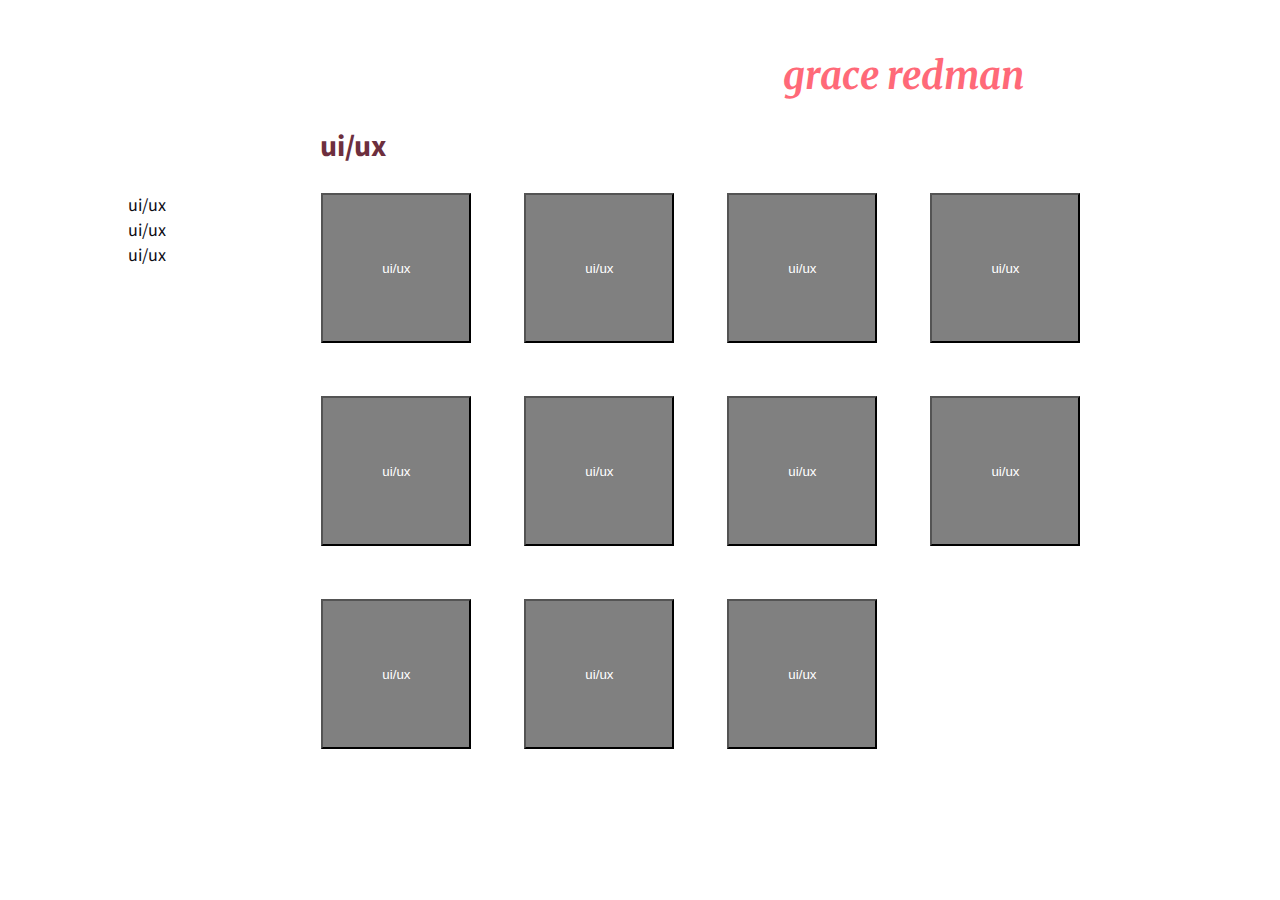
==== ui_ux.html @ a68a5046 "added content on main page" ====
<!DOCTYPE html>
<html>
<head>
  <meta name="viewport" content= "width=device-width, initial-scale=1.0"> 
  <meta charset="utf-8">
  <title>Grace Redman's Portfolio</title>
  <script src="jquery-3.4.1.min.js"></script>
  <link rel="stylesheet" type="text/css" href="main.css">
  <script type="text/javascript" src="javascript.js"></script>
  <link href="https://fonts.googleapis.com/css?family=Merriweather&display=swap" rel="stylesheet">
  <link href="https://fonts.googleapis.com/css?family=Source+Sans+Pro&display=swap" rel="stylesheet">
</head>


<body>

<div class = "title"> grace redman </div>
<div class = "category_title"> ui/ux </div>
<div class = "main_page_container">
  <div class = "left_nav_bar">
    <li ><a href="ui_ux.html" class = "left_nav_style">ui/ux</a></li>
    <li ><a href="ui_ux.html" class = "left_nav_style">ui/ux</a></li>
    <li ><a href="ui_ux.html" class = "left_nav_style">ui/ux</a></li>
  </div>




  <div class = "category_container">

    <button  onclick = "window.location.href = 'ui_ux.html';" class = "category_button">
      <a href="ui_ux.html" class = "slideshow_nav">ui/ux
    </button>
    <button  onclick = "window.location.href = 'ui_ux.html';" class = "category_button">
      <a href="ui_ux.html" class = "slideshow_nav">ui/ux
    <button  onclick = "window.location.href = 'ui_ux.html';" class = "category_button">
      <a href="ui_ux.html" class = "slideshow_nav">ui/ux
    </button>
    <button  onclick = "window.location.href = 'ui_ux.html';" class = "category_button">
      <a href="ui_ux.html" class = "slideshow_nav">ui/ux
    </button>
    <button  onclick = "window.location.href = 'ui_ux.html';" class = "category_button">
      <a href="ui_ux.html" class = "slideshow_nav">ui/ux
    </button>
    <button  onclick = "window.location.href = 'ui_ux.html';" class = "category_button">
      <a href="ui_ux.html" class = "slideshow_nav">ui/ux
    </button>  
    <button  onclick = "window.location.href = 'ui_ux.html';" class = "category_button">
      <a href="ui_ux.html" class = "slideshow_nav">ui/ux
    </button> 
    <button  onclick = "window.location.href = 'ui_ux.html';" class = "category_button">
      <a href="ui_ux.html" class = "slideshow_nav">ui/ux
    </button>
    <button  onclick = "window.location.href = 'ui_ux.html';" class = "category_button">
      <a href="ui_ux.html" class = "slideshow_nav">ui/ux
    </button>
    <button  onclick = "window.location.href = 'ui_ux.html';" class = "category_button">
      <a href="ui_ux.html" class = "slideshow_nav">ui/ux
    </button>  
    <button  onclick = "window.location.href = 'ui_ux.html';" class = "category_button">
      <a href="ui_ux.html" class = "slideshow_nav">ui/ux

  </div>
</div>
  </div>

  </body>
</html>
---- main.css ----
*{

	margin: 0px;
	padding: 0px;

}
.container {
  height: 100vh; /* It can be anything you need */
  position: relative;
  width: 100vw;
  position: relative;

}

.container .slide {
  background-position: center center;
  background-repeat: no-repeat;
  background-size: cover;
  height: 100%;
  left: 0;
  opacity: 0;
  position: absolute;
  top: 0;
  transition: opacity 1s ease-in-out;
  width: 100%;
  z-index: 1;


}


.container .slide.show {
  opacity: 1;
}

.category-top-left{
  display: block;
  width: 20%;
  margin: 3%;
  color: white;
  font-family: 'Source Sans Pro', sans-serif;
  font-size: 18px;
  list-style-type: none;

}


.ul, li{
    list-style-type: none;
    list-style: none;
}
.welcome{
	display: block;
	width: 25%;
  margin: 3%;
	color: white;
	font-family: 'Merriweather', serif;
  margin-top: 20%;
  font-size: 45px;


}

a.slideshow_nav:link{
  text-decoration: none;
  color: white;
}

.slideshow_nav{
  color: white;
}

.title{
  font-family: 'Merriweather', serif;
  margin-top: 4%;
  margin-right: 20%;
  text-align: right;
  font-size: 240%;
  font-weight: bolder;
  font-style: italic;
  
  color: #ff6978;
}

.category_title{
  font-family: 'Source Sans Pro', sans-serif;
  font-weight: bolder;
  color: #6d2f3e;
  font-size: 30px;
  margin-left: 25%;
  margin-top: 2%;
  
}


.left_nav_bar{
  list-style-type: none;
  list-style: none;
  display: inline-block;
/*  margin-top: 14%;*/
  margin-left: 10%;
  font-size: 18px;
/*  width: 30%;*/
  font-family: 'Source Sans Pro', sans-serif;

}

a.left_nav_style:link{

  text-decoration: none;
  color: #0b0A12;

}

a.left_nav_style:visited{

  text-decoration: none;
  color: #ff6978;

}

.main_page_container{
  display: flex;
  flex-direction: row;
  margin-top: 2%;
}

.category_container{
  height: 600px;
  display: inline-flex;
  margin-left: 8%;
  margin-right:10%;
  flex-direction: row;
  flex-wrap: wrap;
  width: 80%



}

.category_button{
  background-color: grey;
  width: 150px;
  height: 150px;
  margin-left: 6%;
  margin-bottom: 6%;
}
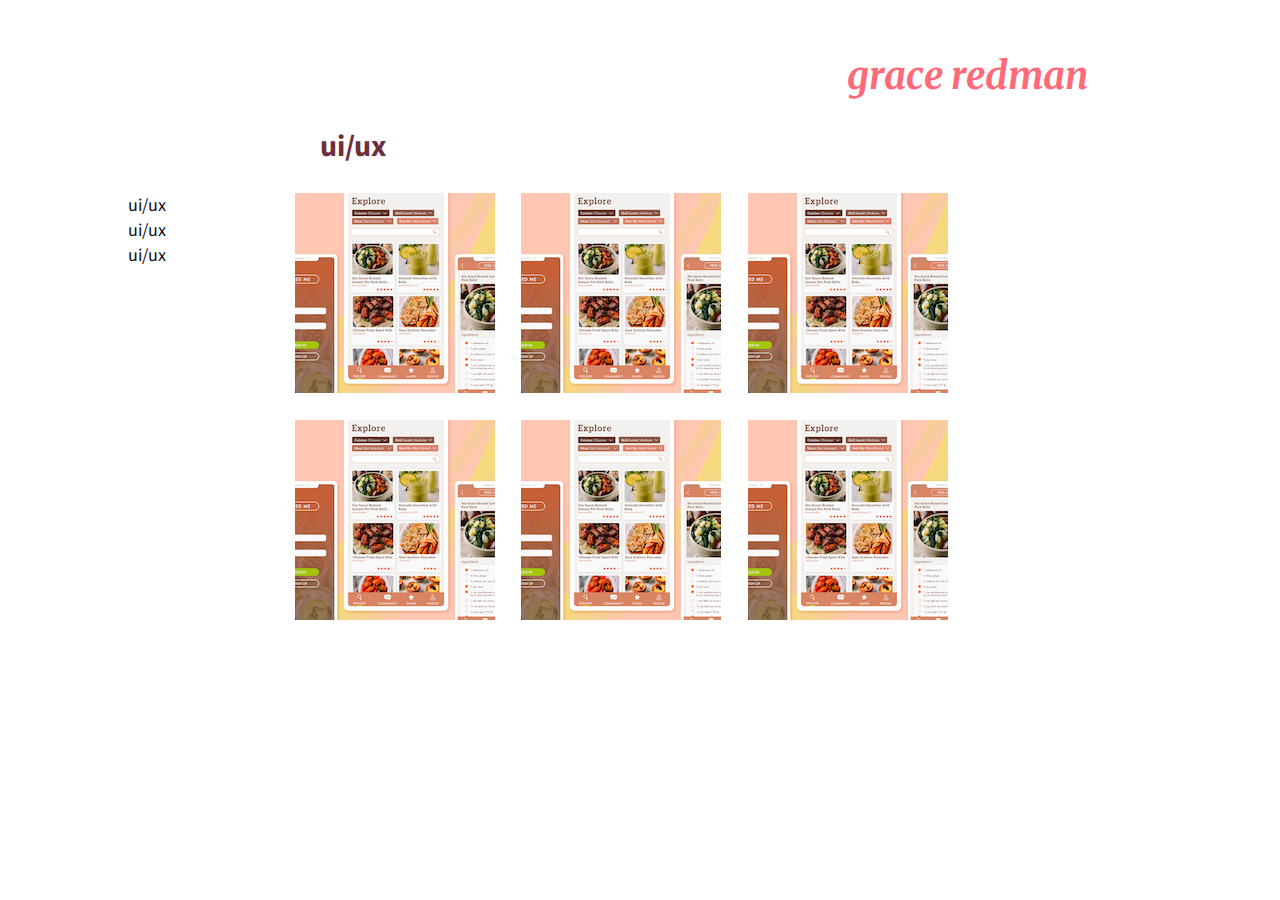
==== commit 502c9a01: "added content to project page" ====
--- a/ui_ux.html
+++ b/ui_ux.html
@@ -14,7 +14,8 @@
 
 <body>
 
-<div class = "title"> grace redman </div>
+<div onclick = "window.location.href = 'index.html';" class = "title"> grace redman </div>
+
 <div class = "category_title"> ui/ux </div>
 <div class = "main_page_container">
   <div class = "left_nav_bar">
@@ -27,39 +28,16 @@
 
 
   <div class = "category_container">
+    
+    <button  onclick = "window.location.href = 'project_page_1.html';" class = "project_button"> </button>
+    <button  onclick = "window.location.href = 'project_page_1.html';" class = "project_button"> </button>
+    <button  onclick = "window.location.href = 'project_page_1.html';" class = "project_button"> </button>
+    <button  onclick = "window.location.href = 'project_page_1.html';" class = "project_button"> </button>
+    <button  onclick = "window.location.href = 'project_page_1.html';" class = "project_button"> </button>
+    <button  onclick = "window.location.href = 'project_page_1.html';" class = "project_button"> </button>
 
-    <button  onclick = "window.location.href = 'ui_ux.html';" class = "category_button">
-      <a href="ui_ux.html" class = "slideshow_nav">ui/ux
-    </button>
-    <button  onclick = "window.location.href = 'ui_ux.html';" class = "category_button">
-      <a href="ui_ux.html" class = "slideshow_nav">ui/ux
-    <button  onclick = "window.location.href = 'ui_ux.html';" class = "category_button">
-      <a href="ui_ux.html" class = "slideshow_nav">ui/ux
-    </button>
-    <button  onclick = "window.location.href = 'ui_ux.html';" class = "category_button">
-      <a href="ui_ux.html" class = "slideshow_nav">ui/ux
-    </button>
-    <button  onclick = "window.location.href = 'ui_ux.html';" class = "category_button">
-      <a href="ui_ux.html" class = "slideshow_nav">ui/ux
-    </button>
-    <button  onclick = "window.location.href = 'ui_ux.html';" class = "category_button">
-      <a href="ui_ux.html" class = "slideshow_nav">ui/ux
-    </button>  
-    <button  onclick = "window.location.href = 'ui_ux.html';" class = "category_button">
-      <a href="ui_ux.html" class = "slideshow_nav">ui/ux
-    </button> 
-    <button  onclick = "window.location.href = 'ui_ux.html';" class = "category_button">
-      <a href="ui_ux.html" class = "slideshow_nav">ui/ux
-    </button>
-    <button  onclick = "window.location.href = 'ui_ux.html';" class = "category_button">
-      <a href="ui_ux.html" class = "slideshow_nav">ui/ux
-    </button>
-    <button  onclick = "window.location.href = 'ui_ux.html';" class = "category_button">
-      <a href="ui_ux.html" class = "slideshow_nav">ui/ux
-    </button>  
-    <button  onclick = "window.location.href = 'ui_ux.html';" class = "category_button">
-      <a href="ui_ux.html" class = "slideshow_nav">ui/ux
-
+       
+   
   </div>
 </div>
   </div>
--- a/main.css
+++ b/main.css
@@ -73,7 +73,7 @@
 .title{
   font-family: 'Merriweather', serif;
   margin-top: 4%;
-  margin-right: 20%;
+  margin-right: 15%;
   text-align: right;
   font-size: 240%;
   font-weight: bolder;
@@ -126,7 +126,7 @@
 }
 
 .category_container{
-  height: 600px;
+  height: auto;
   display: inline-flex;
   margin-left: 8%;
   margin-right:10%;
@@ -140,10 +140,32 @@
 
 .category_button{
   background-color: grey;
-  width: 150px;
-  height: 150px;
-  margin-left: 6%;
-  margin-bottom: 6%;
+  width: 200px;
+  height: 200px;
+  margin-left: 3%;
+  margin-bottom: 3%;
+  align-items: center;
+  border: none;
+}
+
+.project_button{
+  width: 200px;
+  height: 200px;
+  margin-left: 3%;
+  margin-bottom: 3%;
+  align-items: center;
+  border: none;
+  color: black;
+  background-image: url('images/icon copy 2.png');
+
+
 }
 
 
+button.project_button:hover{
+  background-image: url('images/icon copy over.png');
+
+
+}
+
+
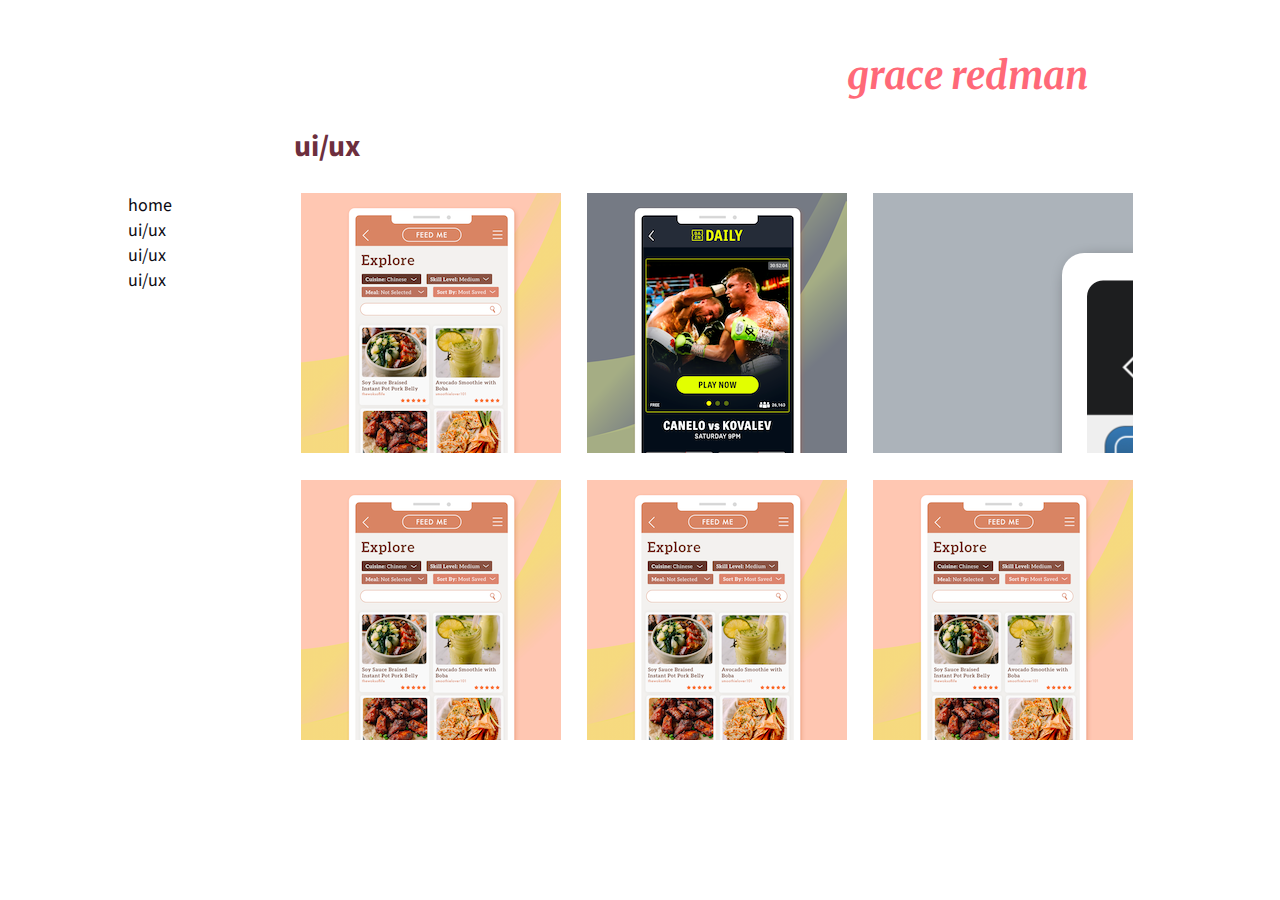
==== commit ec18f0e5: "added images to icons" ====
--- a/ui_ux.html
+++ b/ui_ux.html
@@ -19,6 +19,7 @@
 <div class = "category_title"> ui/ux </div>
 <div class = "main_page_container">
   <div class = "left_nav_bar">
+    <li ><a href="index.html" class = "left_nav_style">home</a></li>
     <li ><a href="ui_ux.html" class = "left_nav_style">ui/ux</a></li>
     <li ><a href="ui_ux.html" class = "left_nav_style">ui/ux</a></li>
     <li ><a href="ui_ux.html" class = "left_nav_style">ui/ux</a></li>
@@ -30,8 +31,8 @@
   <div class = "category_container">
     
     <button  onclick = "window.location.href = 'project_page_1.html';" class = "project_button"> </button>
-    <button  onclick = "window.location.href = 'project_page_1.html';" class = "project_button"> </button>
-    <button  onclick = "window.location.href = 'project_page_1.html';" class = "project_button"> </button>
+    <button  onclick = "window.location.href = 'project_page_1.html';" class = "project_button_2"> </button>
+    <button  onclick = "window.location.href = 'project_page_1.html';" class = "project_button_3"> </button>
     <button  onclick = "window.location.href = 'project_page_1.html';" class = "project_button"> </button>
     <button  onclick = "window.location.href = 'project_page_1.html';" class = "project_button"> </button>
     <button  onclick = "window.location.href = 'project_page_1.html';" class = "project_button"> </button>
--- a/main.css
+++ b/main.css
@@ -57,6 +57,9 @@
 	font-family: 'Merriweather', serif;
   margin-top: 20%;
   font-size: 45px;
+  position: absolute;
+  top: 0;
+  z-index: 10;
 
 
 }
@@ -87,7 +90,7 @@
   font-weight: bolder;
   color: #6d2f3e;
   font-size: 30px;
-  margin-left: 25%;
+  margin-left: 23%;
   margin-top: 2%;
   
 }
@@ -125,47 +128,91 @@
   margin-top: 2%;
 }
 
+.whole_page{
+  height: 500px;
+}
+
 .category_container{
-  height: auto;
+
   display: inline-flex;
   margin-left: 8%;
   margin-right:10%;
   flex-direction: row;
   flex-wrap: wrap;
-  width: 80%
-
-
-
-}
+  width: 150%;
+  align-content: center;
+
+
+
+}
+
+
 
 .category_button{
   background-color: grey;
-  width: 200px;
-  height: 200px;
+  width: 260px;
+  height: 260px;
+  margin-left: 5.5%;
+  margin-bottom: 5.5%;
+
+  border: none;
+}
+
+.project_button{
+  width: 260px;
+  height: 260px;
   margin-left: 3%;
   margin-bottom: 3%;
   align-items: center;
   border: none;
-}
-
-.project_button{
-  width: 200px;
-  height: 200px;
+  color: black;
+  background-image: url('images/icon.png');
+
+
+}
+
+.project_button_2{
+  width: 260px;
+  height: 260px;
   margin-left: 3%;
   margin-bottom: 3%;
   align-items: center;
   border: none;
   color: black;
-  background-image: url('images/icon copy 2.png');
-
-
-}
-
+  background-image: url('images/icon_2.png');
+
+
+}
+
+.project_button_3{
+  width: 260px;
+  height: 260px;
+  margin-left: 3%;
+  margin-bottom: 3%;
+  align-items: center;
+  border: none;
+  color: black;
+  background-image: url('images/icon_3.png');
+
+
+}
 
 button.project_button:hover{
-  background-image: url('images/icon copy over.png');
-
-
-}
-
-
+  background-image: url('images/icon_over.png');
+
+
+}
+
+button.project_button_2:hover{
+  background-image: url('images/icon_over_2.png');
+
+
+}
+
+button.project_button_2:hover{
+  background-image: url('images/icon_over_3.png');
+
+
+}
+
+
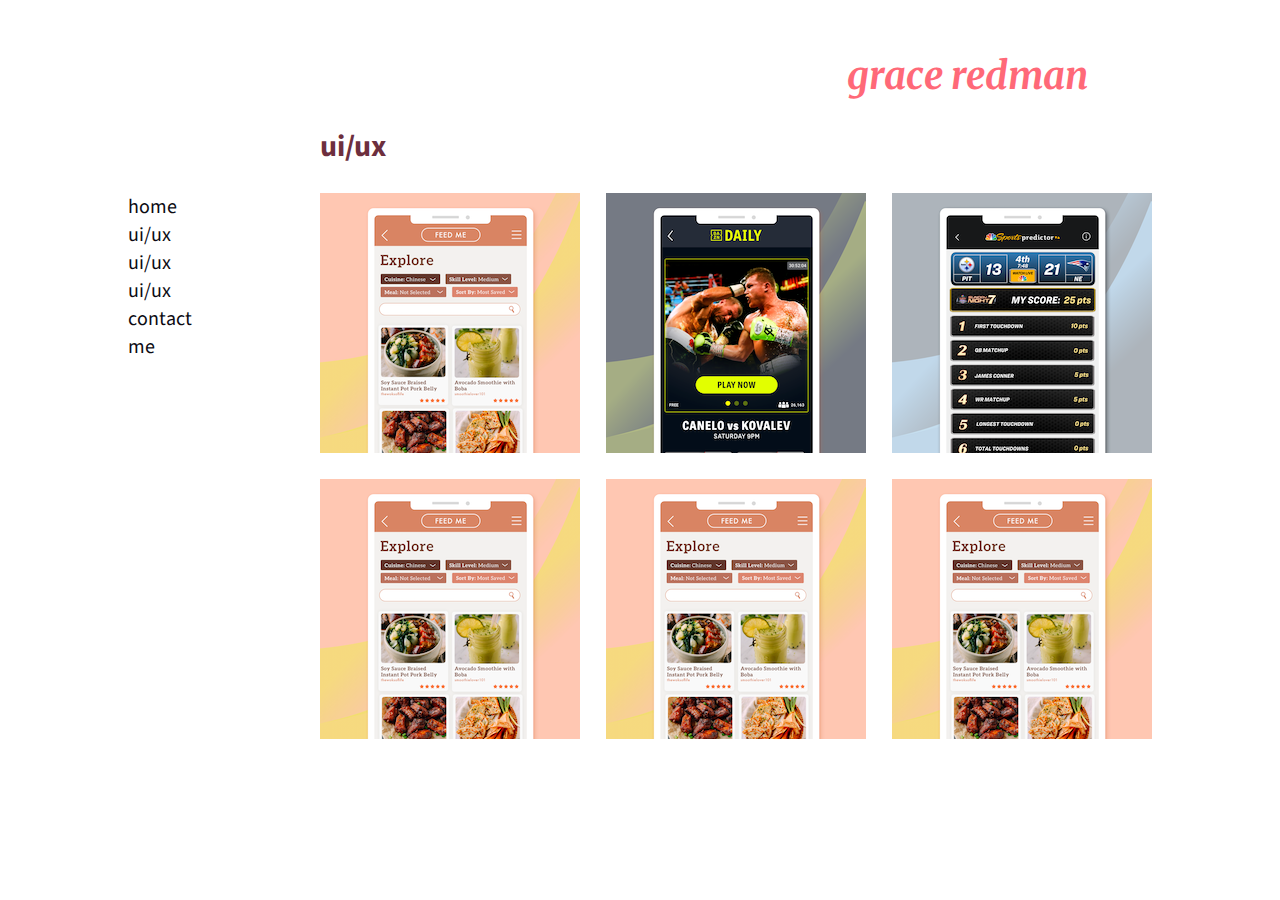
==== commit 5cd44796: "added responsive design" ====
--- a/ui_ux.html
+++ b/ui_ux.html
@@ -23,6 +23,7 @@
     <li ><a href="ui_ux.html" class = "left_nav_style">ui/ux</a></li>
     <li ><a href="ui_ux.html" class = "left_nav_style">ui/ux</a></li>
     <li ><a href="ui_ux.html" class = "left_nav_style">ui/ux</a></li>
+    <li><a href="contact_me.html" class = "left_nav_style">contact me</a></li>
   </div>
 
 
--- a/main.css
+++ b/main.css
@@ -37,10 +37,14 @@
   display: block;
   width: 20%;
   margin: 3%;
+  margin-top: 4%;
   color: white;
   font-family: 'Source Sans Pro', sans-serif;
   font-size: 18px;
   list-style-type: none;
+  position: absolute;
+  top: 0;
+  z-index: 10;
 
 }
 
@@ -55,7 +59,7 @@
   margin: 3%;
 	color: white;
 	font-family: 'Merriweather', serif;
-  margin-top: 20%;
+  margin-top: 25%;
   font-size: 45px;
   position: absolute;
   top: 0;
@@ -81,7 +85,7 @@
   font-size: 240%;
   font-weight: bolder;
   font-style: italic;
-  
+  cursor: default;
   color: #ff6978;
 }
 
@@ -90,7 +94,7 @@
   font-weight: bolder;
   color: #6d2f3e;
   font-size: 30px;
-  margin-left: 23%;
+  margin-left: 25%;
   margin-top: 2%;
   
 }
@@ -102,7 +106,7 @@
   display: inline-block;
 /*  margin-top: 14%;*/
   margin-left: 10%;
-  font-size: 18px;
+  font-size: 20px;
 /*  width: 30%;*/
   font-family: 'Source Sans Pro', sans-serif;
 
@@ -126,6 +130,7 @@
   display: flex;
   flex-direction: row;
   margin-top: 2%;
+  width: auto;
 }
 
 .whole_page{
@@ -209,10 +214,235 @@
 
 }
 
-button.project_button_2:hover{
-  background-image: url('images/icon_over_3.png');
-
-
-}
-
-
+button.project_button_3:hover{
+  background-image: url('images/icon_3_over.png');
+
+
+}
+
+.project_title{
+  font-family: 'Source Sans Pro', sans-serif;
+  font-weight: bolder;
+  font-style: bold;
+  color: #6d2f3e;
+  font-size: 50px;
+  margin-left: 24%;
+  margin-top: 5%;
+  
+}
+
+.project_container{
+
+  display: inline-flex;
+  margin-left: 8%;
+  margin-right:10%;
+  flex-direction: column;
+  flex-wrap: wrap;
+
+  align-content: flex-start;
+
+
+
+}
+
+h1{
+  font-family: 'Source Sans Pro', sans-serif;
+  font-weight: bolder;
+  color: #6d2f3e;
+}
+
+p{
+  width: 80%;
+  margin-top: 2%;
+  font-family: 'Source Sans Pro', sans-serif;
+  color: black;
+  margin-bottom: 2%;
+}
+
+.feed_me_banner{
+  margin-bottom: 3%;
+
+
+}
+
+.project_page_container{
+  display: flex;
+  flex-direction: row;
+  margin-top: 2%;
+  height: 1800px;
+}
+
+.contact_me_text{
+  font-family: 'Source Sans Pro', sans-serif;
+      color: #0b0A12;
+
+}
+
+
+
+
+a.contact_link{
+  text-decoration: none; 
+        color: #0b0A12;
+
+}
+
+
+.contact_page_container{
+  display: flex;
+  flex-direction: row;
+  margin-top: 2%;
+  height: 400px;
+}
+
+@media only screen and (max-width: 1253px){
+.category_container{
+  display: flex;
+  margin-left: 8%;
+  margin-right:10%;
+  width: 120%;
+
+  align-content: center;
+
+}
+
+.category_button{
+  background-color: grey;
+  width: 230px;
+  height: 230px;
+  margin-left: 3%;
+  margin-bottom: 3%;
+
+  border: none;
+}
+
+.cat-image{
+  width: 230px;
+  height: 230px;
+}
+
+}
+
+@media only screen and (max-width: 1072px) {
+  .feed_me_banner{
+    width: 600px;
+
+  }
+  .project_title{
+    font-size: 40px;
+    margin-left: 26%;
+    margin-top: 6%;
+}
+  .category_title{
+  
+  font-size: 30px;
+  margin-left: 29%;
+  margin-top: 5%;
+  
+}
+
+.title{
+  
+  margin-left: 15%;
+  margin-right: 15%;
+  text-align: center;
+ 
+}
+
+.welcome{
+ 
+  margin-top: 40%;
+  font-size: 35px;
+
+
+
+}
+
+.category_container{
+flex-direction: row;
+  margin-left: 8%;
+  margin-right:10%;
+  width: 80%;
+
+  align-content: center;
+
+}
+
+.category_button{
+  background-color: grey;
+  width: 230px;
+  height: 230px;
+  margin-left: 3%;
+  margin-bottom: 3%;
+
+  border: none;
+}
+
+.cat-image{
+  width: 230px;
+  height: 230px;
+}
+
+}
+ 
+}
+
+
+@media only screen and (max-width: 768px) {
+  .feed_me_banner{
+    width: 400px;
+
+  }
+  .project_title{
+    font-size: 40px;
+    margin-left: 26%;
+    margin-top: 6%;
+    text-align: center;
+}
+  .category_title{
+  
+  font-size: 30px;
+  margin-left: 27%;
+  margin-top: 6%;
+}
+
+.title{
+  
+  margin-left: 15%;
+  margin-right: 15%;
+  text-align: center;
+ 
+}
+.category_container{
+  display: flex;
+  margin-left: 8%;
+  margin-right:10%;
+  flex-direction: column;
+  flex-wrap: wrap;
+  width: 80%;
+  align-content: center;
+
+}
+}
+
+@media only screen and (max-width: 600px) {
+  .feed_me_banner{
+    width: 300px;
+
+  }
+  .project_title{
+    font-size: 33px;
+    margin-left: 26%;
+    margin-top: 6%;
+    text-align: center;
+}
+
+ .category_title{
+  text-align: center;
+  font-size: 30px;
+  margin-left: 3%;
+  margin-top: 10%;
+}
+
+}
+
